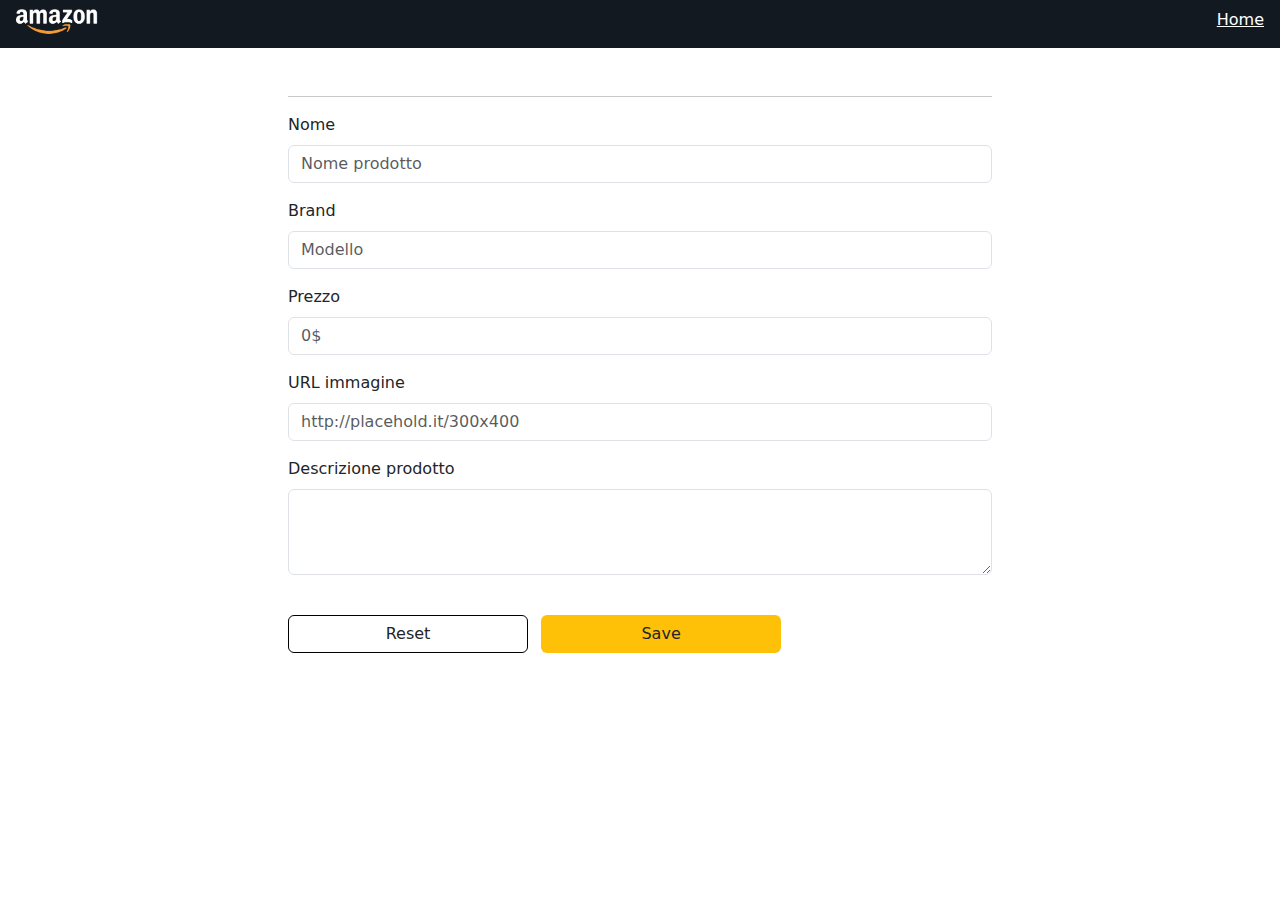
==== backoffice.html @ 77580eef "commit parziale" ====
<!DOCTYPE html>
<html lang="it">

<head>
    <meta charset="UTF-8">
    <meta name="viewport" content="width=device-width, initial-scale=1.0">
    <title>Amazon</title>
    
    <link href="https://cdn.jsdelivr.net/npm/bootstrap-icons/font/bootstrap-icons.css" rel="stylesheet">
    <link href="https://cdn.jsdelivr.net/npm/bootstrap@5.3.3/dist/css/bootstrap.min.css" rel="stylesheet"
        integrity="sha384-QWTKZyjpPEjISv5WaRU9OFeRpok6YctnYmDr5pNlyT2bRjXh0JMhjY6hW+ALEwIH" crossorigin="anonymous">
    <link rel="stylesheet" href="/assets/css/style.css" />
</head>

<body>
    <header class="d-flex justify-content-between align-items-center px-3 py-2">
        <a class="navbar-brand" href="#">
            <img src="/assets/img/logo.png" alt="logo Amazon" height="30px" />
        </a>
        <a class="back-office pb-2 text-white" href="index.html">
            Home
        </a>
    </header>

    <main>
        <div class="mt-5 container px-5">
            <h2></h2>
            <hr />
            <form class="d-flex flex-column">
                <div class="mb-3">
                    <label for="prodName" class="form-label">Nome</label>
                    <input type="text" class="form-control" id="prodName" placeholder="Nome prodotto">
                </div>
                <div class="mb-3">
                    <label for="prodBrand" class="form-label">Brand</label>
                    <input type="text" class="form-control" id="prodBrand" placeholder="Modello">
                </div>
                <div class="mb-3">
                    <label for="prodPrice" class="form-label">Prezzo</label>
                    <input type="number" class="form-control" id="prodPrice" placeholder="0$">
                </div>
                <div class="mb-3">
                    <label for="prodImg" class="form-label">URL immagine</label>
                    <input type="text" class="form-control" id="prodImg" placeholder="http://placehold.it/300x400">
                </div>
                <div class="mb-3">
                    <label for="prodDescr" class="form-label">Descrizione prodotto</label>
                    <textarea class="form-control" id="prodDescr" rows="3"></textarea>
                </div>
                <div class="btn-container d-flex flex-row justify-content-between">
                    <button type="button" class="add-product btn btn-danger mt-4 d-none">
                        <i class="bi bi-trash"></i>
                    </button>
                    <div class="btn-container align-self-end mt-4">
                        <button type="reset" class="add-product btn btn-white border-black me-2">Reset</button>
                        <button type="submit" id="sendForm" class="add-product btn btn-orange">Save</button>
                    </div>
                </div>
            </form>
        </div>
    </main>
    <script src="https://cdn.jsdelivr.net/npm/bootstrap@5.3.3/dist/js/bootstrap.bundle.min.js"
        integrity="sha384-YvpcrYf0tY3lHB60NNkmXc5s9fDVZLESaAA55NDzOxhy9GkcIdslK1eN7N6jIeHz"
        crossorigin="anonymous"></script>
    <script src="/assets/js/backoffice.js"></script>
</body>

</html>
---- assets/css/style.css ----
header{
    background-color: #131921;
}

main{
    padding-right: 15rem;
    padding-left: 15rem;
}

.add-product{
    width: 15rem;
}

.btn-orange {
    background-color: #FFC008;
}

.btn-orange:hover{
    background-color: #ffc1088d;
    color: black;
}

.btn-azzurro{
    background-color: #11CAF0;
}

.btn-azzurro:hover{
    background-color: #11cbf07b;
    color: black;
}
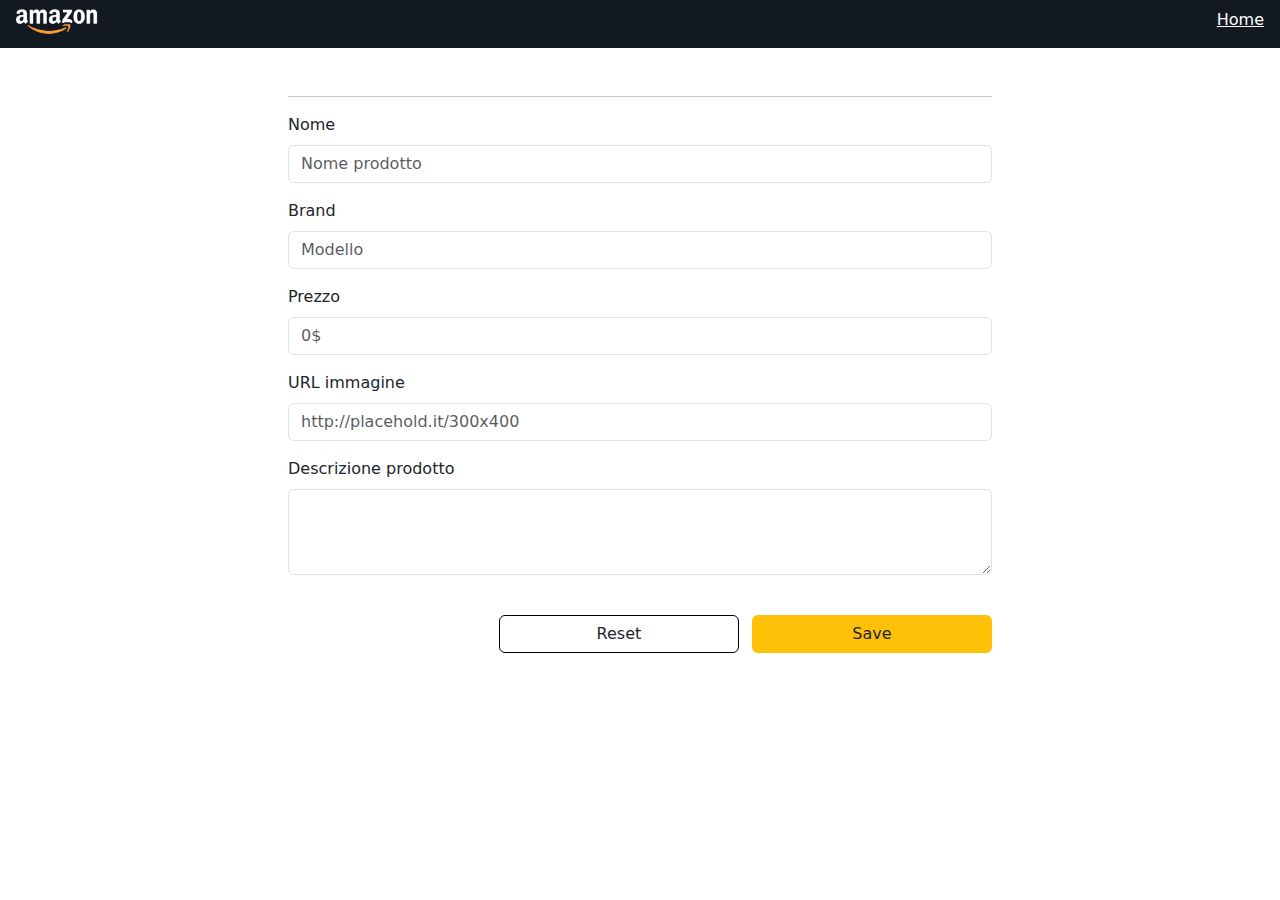
==== commit 0ab3089d: "completo senza details" ====
--- a/backoffice.html
+++ b/backoffice.html
@@ -47,11 +47,13 @@
                     <label for="prodDescr" class="form-label">Descrizione prodotto</label>
                     <textarea class="form-control" id="prodDescr" rows="3"></textarea>
                 </div>
-                <div class="btn-container d-flex flex-row justify-content-between">
-                    <button type="button" class="add-product btn btn-danger mt-4 d-none">
-                        <i class="bi bi-trash"></i>
-                    </button>
-                    <div class="btn-container align-self-end mt-4">
+                <div class="btn-container d-flex flex-row">
+                    <a href="index.html">
+                        <button type="button" id="btnDelete" class="add-product btn btn-danger mt-4 d-none">
+                            <i class="bi bi-trash"></i>
+                        </button>
+                    </a>
+                    <div class="btn-container mt-4">
                         <button type="reset" class="add-product btn btn-white border-black me-2">Reset</button>
                         <button type="submit" id="sendForm" class="add-product btn btn-orange">Save</button>
                     </div>
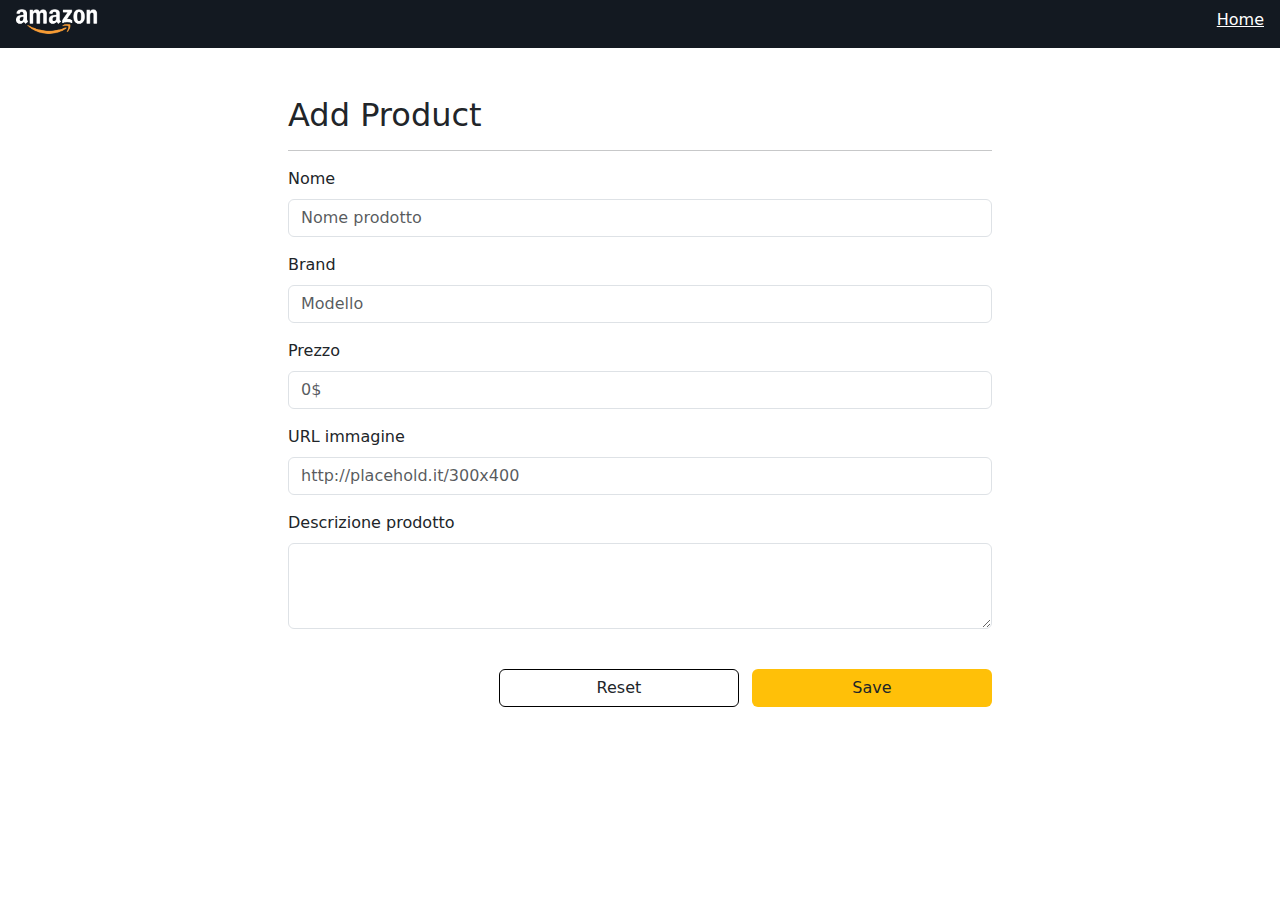
==== commit 5a3d22a2: "FINE" ====
--- a/backoffice.html
+++ b/backoffice.html
@@ -14,7 +14,7 @@
 
 <body>
     <header class="d-flex justify-content-between align-items-center px-3 py-2">
-        <a class="navbar-brand" href="#">
+        <a class="navbar-brand" href="index.html">
             <img src="/assets/img/logo.png" alt="logo Amazon" height="30px" />
         </a>
         <a class="back-office pb-2 text-white" href="index.html">
--- a/assets/css/style.css
+++ b/assets/css/style.css
@@ -27,4 +27,17 @@
 .btn-azzurro:hover{
     background-color: #11cbf07b;
     color: black;
+}
+
+.text-decoration-none{
+    color: #05A6ED;
+}
+
+.text-decoration-none:hover{
+    color: #05a7ed8f;
+}
+
+.custom-badge{
+    color: rgb(221, 184, 0);
+    background-color: black;
 }